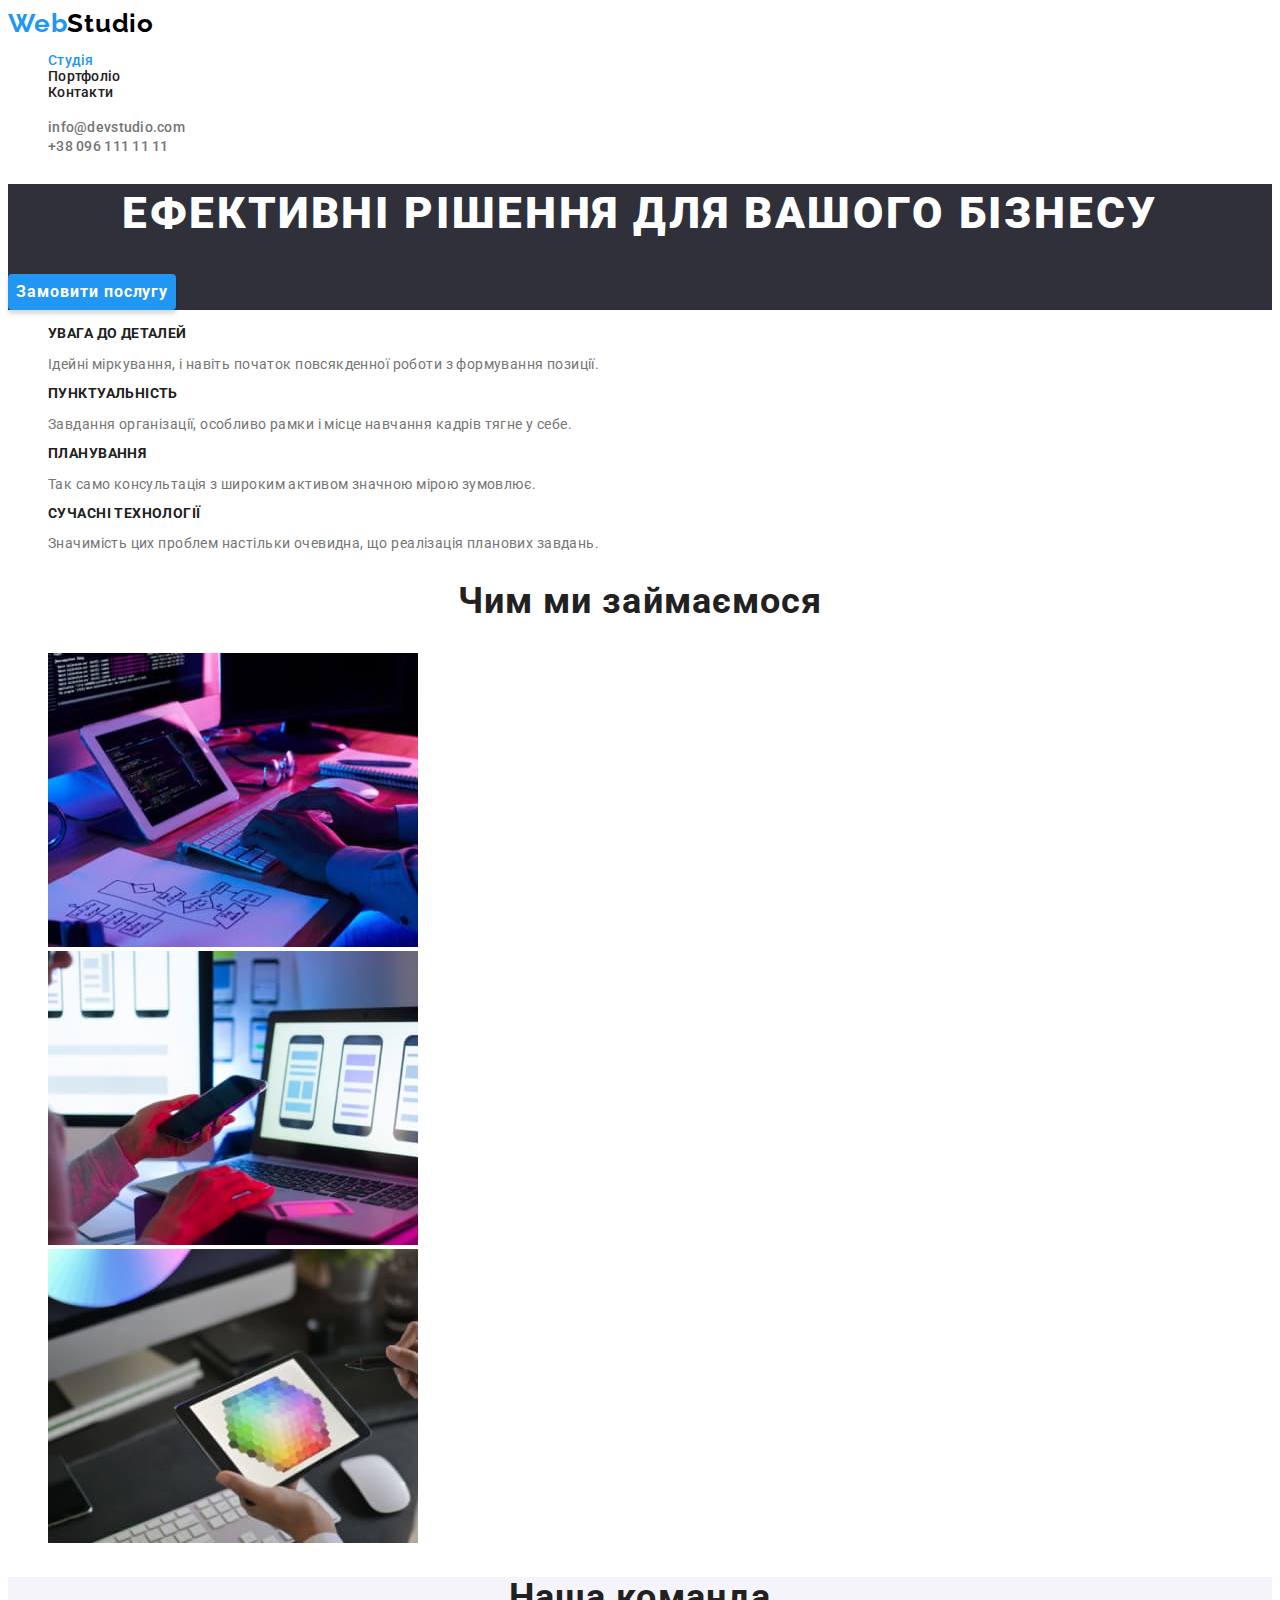
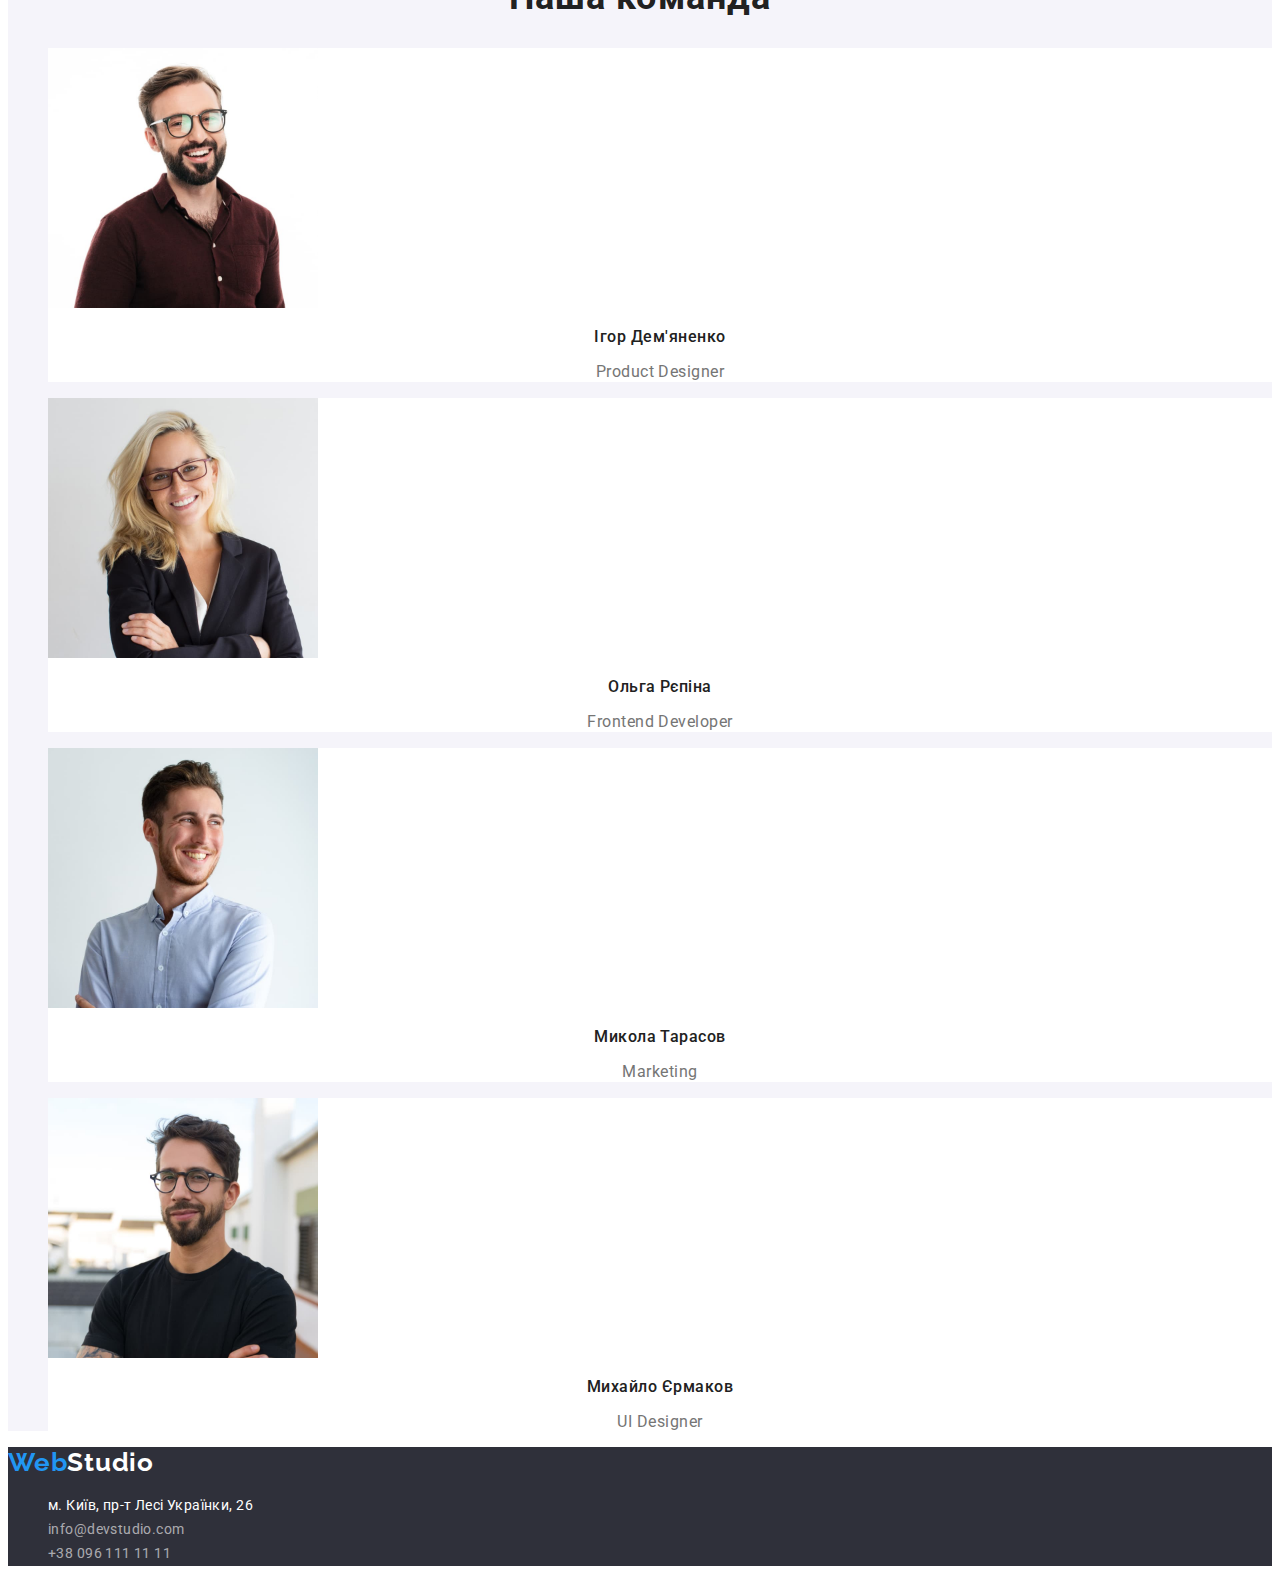
==== index.html @ 5e90a902 "start" ====
<!DOCTYPE html>
<html lang="uk">
  <head>
    <meta charset="UTF-8" />
    <meta http-equiv="X-UA-Compatible" content="IE=edge" />
    <meta name="viewport" content="width=device-width, initial-scale=1.0" />
    <title>Студія</title>

    <link rel="preconnect" href="https://fonts.googleapis.com" />
    <link rel="preconnect" href="https://fonts.gstatic.com" crossorigin />
    <link
      href="https://fonts.googleapis.com/css2?family=Raleway:wght@700&family=Roboto:wght@400;500;700;900&display=swap"
      rel="stylesheet"
    />
    <link rel="stylesheet" href="./css/style.css" />
  </head>

  <body>
    <header>
      <a class="logo" lang="en" href="./index.html">
        Web<span class="logo-part">Studio</span>
      </a>
      <nav>
        <ul class="navigation list">
          <li class="navigation-item">
            <a class="navigation-link link current" href="#">Студія</a>
          </li>
          <li class="navigation-item">
            <a class="navigation-link link" href="./portfolio.html"
              >Портфоліо</a
            >
          </li>
          <li class="navigation-item">
            <a class="navigation-link link" href="#">Контакти</a>
          </li>
        </ul>
      </nav>
      <ul class="list">
        <li>
          <a class="header-mail link" href="mailto:info@devstudio.com"
            >info@devstudio.com</a
          >
        </li>
        <li>
          <a class="header-tel link" href="tel:+380961111111"
            >+38 096 111 11 11</a
          >
        </li>
      </ul>
    </header>
    <main>
      <section class="hero">
        <h1 class="hero-title">Ефективні рішення для вашого бізнесу</h1>
        <button class="hero-btn" type="button">Замовити послугу</button>
      </section>

      <section class="advantage">
        <h2 class="visually-hidden">Переваги</h2>
        <ul class="list">
          <li>
            <h3 class="adventage-title">УВАГА ДО ДЕТАЛЕЙ</h3>
            <p class="adventage-text">
              Ідейні міркування, і навіть початок повсякденної роботи з
              формування позиції.
            </p>
          </li>
          <li>
            <h3 class="adventage-title">ПУНКТУАЛЬНІСТЬ</h3>
            <p class="adventage-text">
              Завдання організації, особливо рамки і місце навчання кадрів тягне
              у себе.
            </p>
          </li>
          <li>
            <h3 class="adventage-title">ПЛАНУВАННЯ</h3>
            <p class="adventage-text">
              Так само консультація з широким активом значною мірою зумовлює.
            </p>
          </li>
          <li>
            <h3 class="adventage-title">СУЧАСНІ ТЕХНОЛОГІЇ</h3>
            <p class="adventage-text">
              Значимість цих проблем настільки очевидна, що реалізація планових
              завдань.
            </p>
          </li>
        </ul>
      </section>

      <section class="examples">
        <h2 class="examples-title">Чим ми займаємося</h2>
        <ul class="list">
          <li>
            <img
              src="./images/code.jpg"
              alt="чоловік пише код"
              width="370"
              height="294"
            />
          </li>
          <li>
            <img
              src="./images/design.jpg"
              alt="жінка вибирає дизайн телефону"
              width="370"
              height="294"
            />
          </li>
          <li>
            <img
              src="./images/color.jpg"
              alt="дизайнер підбирає кольорову гаму"
              width="370"
              height="294"
            />
          </li>
        </ul>
      </section>

      <section class="team">
        <h2 class="team-title">Наша команда</h2>
        <ul class="team-list list">
          <li class="team-list-item">
            <img
              src="./images/igor.jpg"
              alt="фото Ігор Дем'яненко"
              width="270"
              height="260"
            />
            <h3 class="team-list-name">Ігор Дем'яненко</h3>
            <p class="team-list-position" lang="en">Product Designer</p>
          </li>
          <li class="team-list-item">
            <img
              src="./images/olga.jpg"
              alt="фото Ольга Рєпіна"
              width="270"
              height="260"
            />
            <h3 class="team-list-name">Ольга Рєпіна</h3>
            <p class="team-list-position" lang="en">Frontend Developer</p>
          </li>
          <li class="team-list-item">
            <img
              src="./images/nikola.jpg"
              alt="фото Микола Тарасов"
              width="270"
              height="260"
            />
            <h3 class="team-list-name">Микола Тарасов</h3>
            <p class="team-list-position" lang="en">Marketing</p>
          </li>
          <li class="team-list-item">
            <img
              src="./images/misha.jpg"
              alt="фото Михайло Єрмаков"
              width="270"
              height="260"
            />
            <h3 class="team-list-name">Михайло Єрмаков</h3>
            <p class="team-list-position" lang="en">UI Designer</p>
          </li>
        </ul>
      </section>
    </main>

    <footer class="footer">
      <a class="logo" lang="en" href="./index.html">
        Web<span class="logo-part-footer">Studio</span>
      </a>
      <address class="adress">
        <ul class="adress-list list">
          <li class="adress-list-item">
            <a
              class="adress-location link"
              href="https://goo.gl/maps/Y96jRxVXNG4Ckdfr9"
              target="_blank"
              rel="noopener noreferrer"
              >м. Київ, пр-т Лесі Українки, 26</a
            >
          </li>
          <li class="adress-list-item">
            <a class="adress-mail link" href="mailto:info@devstudio.com"
              >info@devstudio.com</a
            >
          </li>
          <li class="adress-list-item">
            <a class="adress-tel link" href="tel:+380961111111"
              >+38 096 111 11 11</a
            >
          </li>
        </ul>
      </address>
    </footer>
  </body>
</html>
---- css/style.css ----
:root {
  --main-color: #212121;
  --link-color: #2196f3;
  --second-text-color: #757575;
  --logo-color: #000000;
  --second-color: #ffffff;
  --team-background-color: #ffffff;
  --background-color-second: #2f303a;
  --background-color-third: #f5f4fa;
  --footer-link-color: rgba(255, 255, 255, 0.6);
  --btn-background-color: #2196f3;
  --btn-second-color: #188ce8;
}

body {
  font-family: "Roboto", sans-serif;
  background-color: #ffffff;
  color: var(--main-color);
}
.list {
  list-style: none;
}

.link {
  text-decoration: none;
}
/* -----------header =============*/
.logo {
  font-family: "Raleway";
  font-style: normal;
  font-weight: 700;
  font-size: 26px;
  line-height: 1.19;
  letter-spacing: 0.03em;
  color: var(--link-color);
  text-decoration: none;
}
.logo-part {
  color: var(--logo-color);
}
.navigation {
  font-weight: 500;
  font-size: 14px;
  line-height: 1.14;
  letter-spacing: 0.02em;
  color: var(--main-color);
}

.navigation-link {
  color: var(--main-color);
}
.navigation-link:hover,
.navigation-link:focus {
  color: var(--link-color);
}
.navigation-link.current {
  color: var(--link-color);
}
.header-mail,
.header-tel {
  font-weight: 500;
  font-size: 14px;
  line-height: 1.14;
  letter-spacing: 0.02em;
  color: var(--second-text-color);
}
.header-mail:hover,
.header-tel:hover,
.header-mail:focus,
.header-tel:focus {
  color: var(--link-color);
}

/* ----------- Hero=============*/
.hero {
  background-color: var(--background-color-second);
}
.hero-title {
  font-weight: 900;
  font-size: 44px;
  line-height: 1.36;
  text-align: center;
  letter-spacing: 0.06em;
  text-transform: uppercase;
  color: var(--second-color);
}

.hero-btn {
  font-family: inherit;
  background-color: var(--btn-background-color);
  box-shadow: 0px 4px 4px rgba(0, 0, 0, 0.15);
  border-radius: 4px;
  font-weight: 700;
  font-size: 16px;
  line-height: 1.88;
  text-align: center;
  letter-spacing: 0.06em;
  border-color: transparent;
  color: var(--second-color);
  cursor: pointer;
}

.hero-btn:hover,
.hero-btn:focus {
  background-color: var(--btn-second-color);
}

/* ----------- advantage=============*/
.visually-hidden {
  position: absolute;
  white-space: nowrap;
  width: 1px;
  height: 1px;
  overflow: hidden;
  border: 0;
  padding: 0;
  clip: rect(0 0 0 0);
  clip-path: inset(50%);
  margin: -1px;
}
.adventage-title {
  font-weight: 700;
  font-size: 14px;
  line-height: 1.14;
  letter-spacing: 0.03em;
  text-transform: uppercase;
}
.adventage-text {
  font-size: 14px;
  line-height: 1 71;
  letter-spacing: 0.03em;
  color: var(--second-text-color);
}
/* ----------- exaples=============*/
.examples-title {
  font-size: 36px;
  line-height: 1.16;
  text-align: center;
  letter-spacing: 0.03em;
}

.team-title {
  font-size: 36px;
  line-height: 1.16;
  text-align: center;
  letter-spacing: 0.03em;
}
/* ----------- team=============*/

.team {
  background-color: var(--background-color-third);
}
.team-list-item {
  background-color: var(--team-background-color);
}

.team-list-name {
  font-weight: 500;
  font-size: 16px;
  line-height: 1.18;
  text-align: center;
  letter-spacing: 0.03em;
}

.team-list-position {
  font-size: 16px;
  line-height: 1.18;
  text-align: center;
  letter-spacing: 0.03em;
  color: var(--second-text-color);
}

/* ----------- footer=============*/
.footer {
  background-color: var(--background-color-second);
}

.logo-part-footer {
  color: var(--second-color);
}
.adress {
  font-style: normal;
}

.adress-location {
  font-size: 14px;
  line-height: 1.71;
  letter-spacing: 0.03em;
  color: var(--second-color);
}
.adress-tel,
.adress-mail {
  font-size: 14px;
  line-height: 1.71;
  letter-spacing: 0.03em;
  color: var(--footer-link-color);
}

.adress-tel:hover,
.adress-mail:hover,
.adress-location:hover {
  color: var(--link-color);
}

.adress-tel:focus,
.adress-mail:focus,
.adress-location:focus {
  color: var(--link-color);
}
/* ----------- portfolio=============*/

.portfolio-list-btn:hover,
.portfolio-list-btn:focus {
  color: var(--second-color);
  background-color: var(--btn-background-color);
}
.portfolio-list-btn {
  font-family: inherit;
  cursor: pointer;
  font-weight: 500;
  font-size: 16px;
  line-height: 1.62;
  border-color: transparent;
  border-radius: 4px;
  text-align: center;
  letter-spacing: 0.03em;
  background-color: var(--background-color-third);
}

.portfolio-link {
  color: var(--main-color);
  background-color: var(--background-color-third);
}

.portfolio-examples-name {
  font-size: 18px;
  line-height: 2;
  letter-spacing: 0.06em;
}
.portfolio-examples-type {
  font-size: 16px;
  line-height: 1.88;
  letter-spacing: 0.03em;
  color: var(--second-text-color);
}
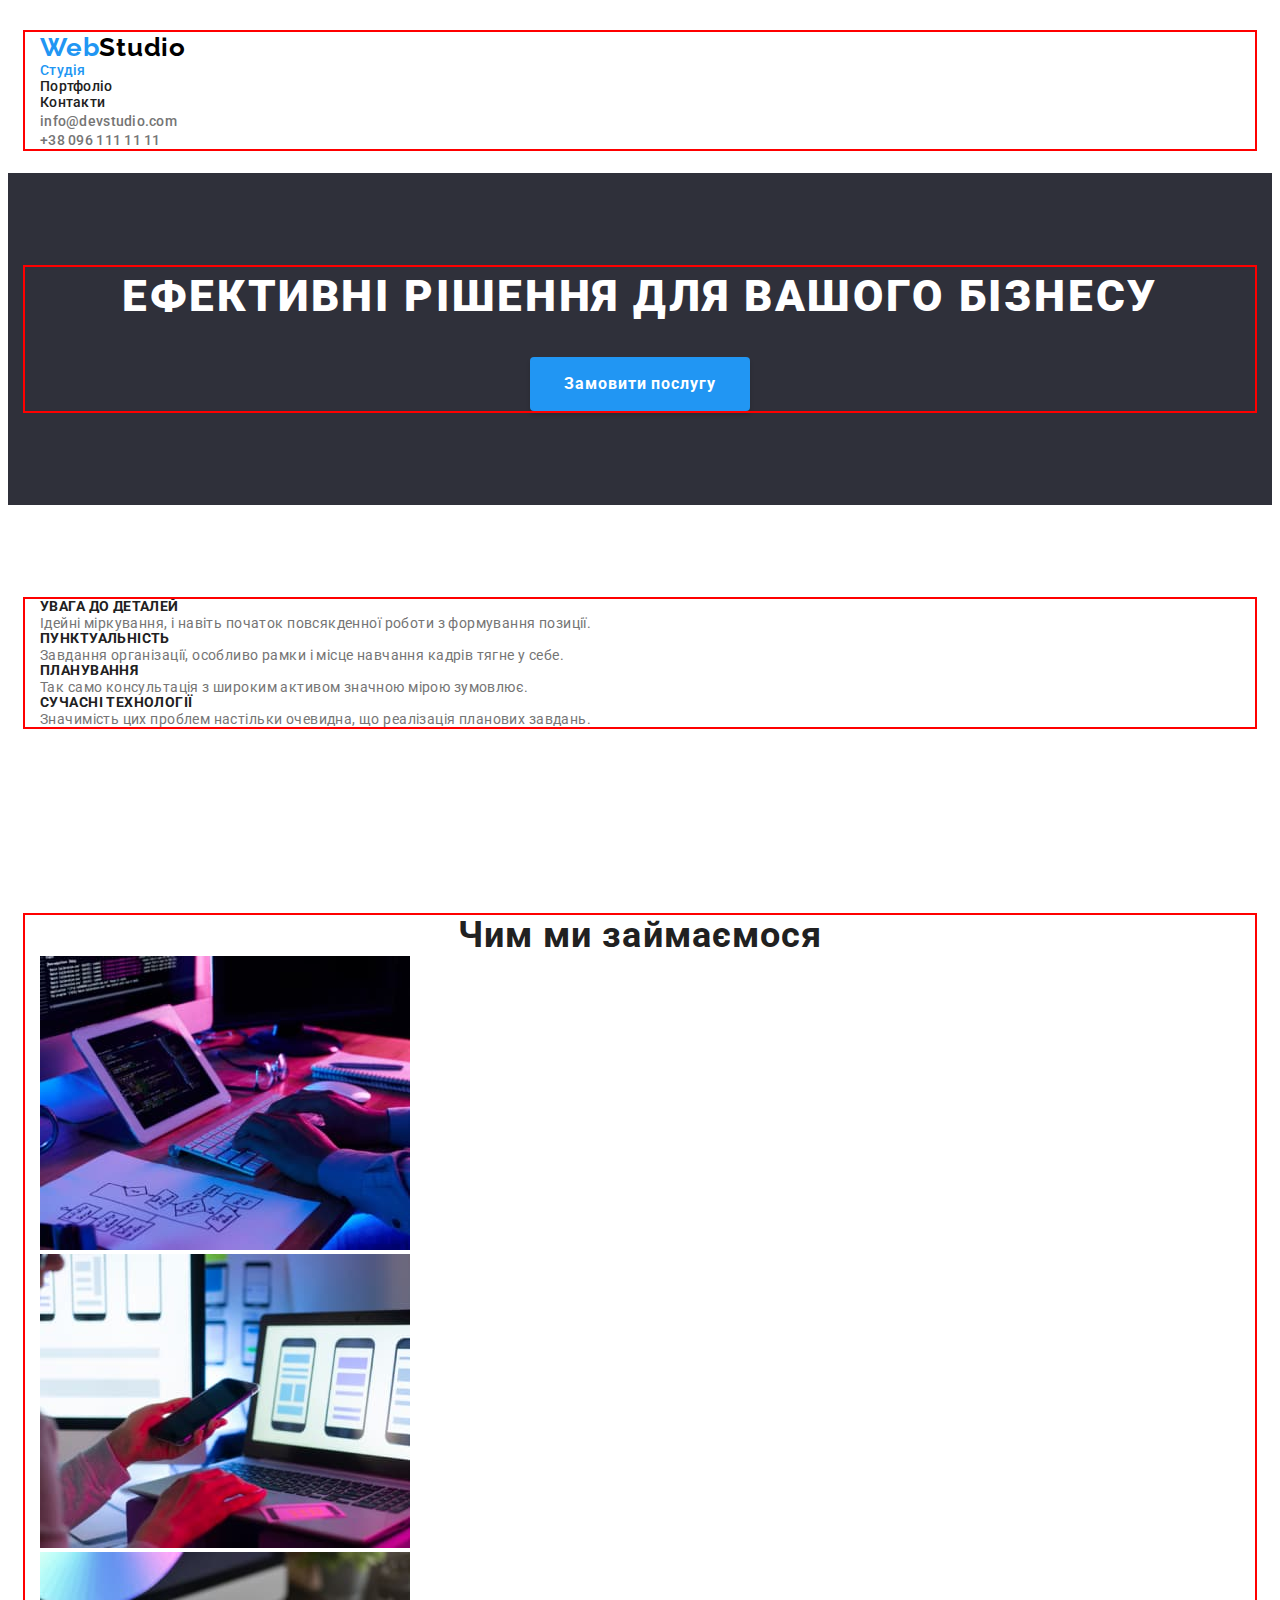
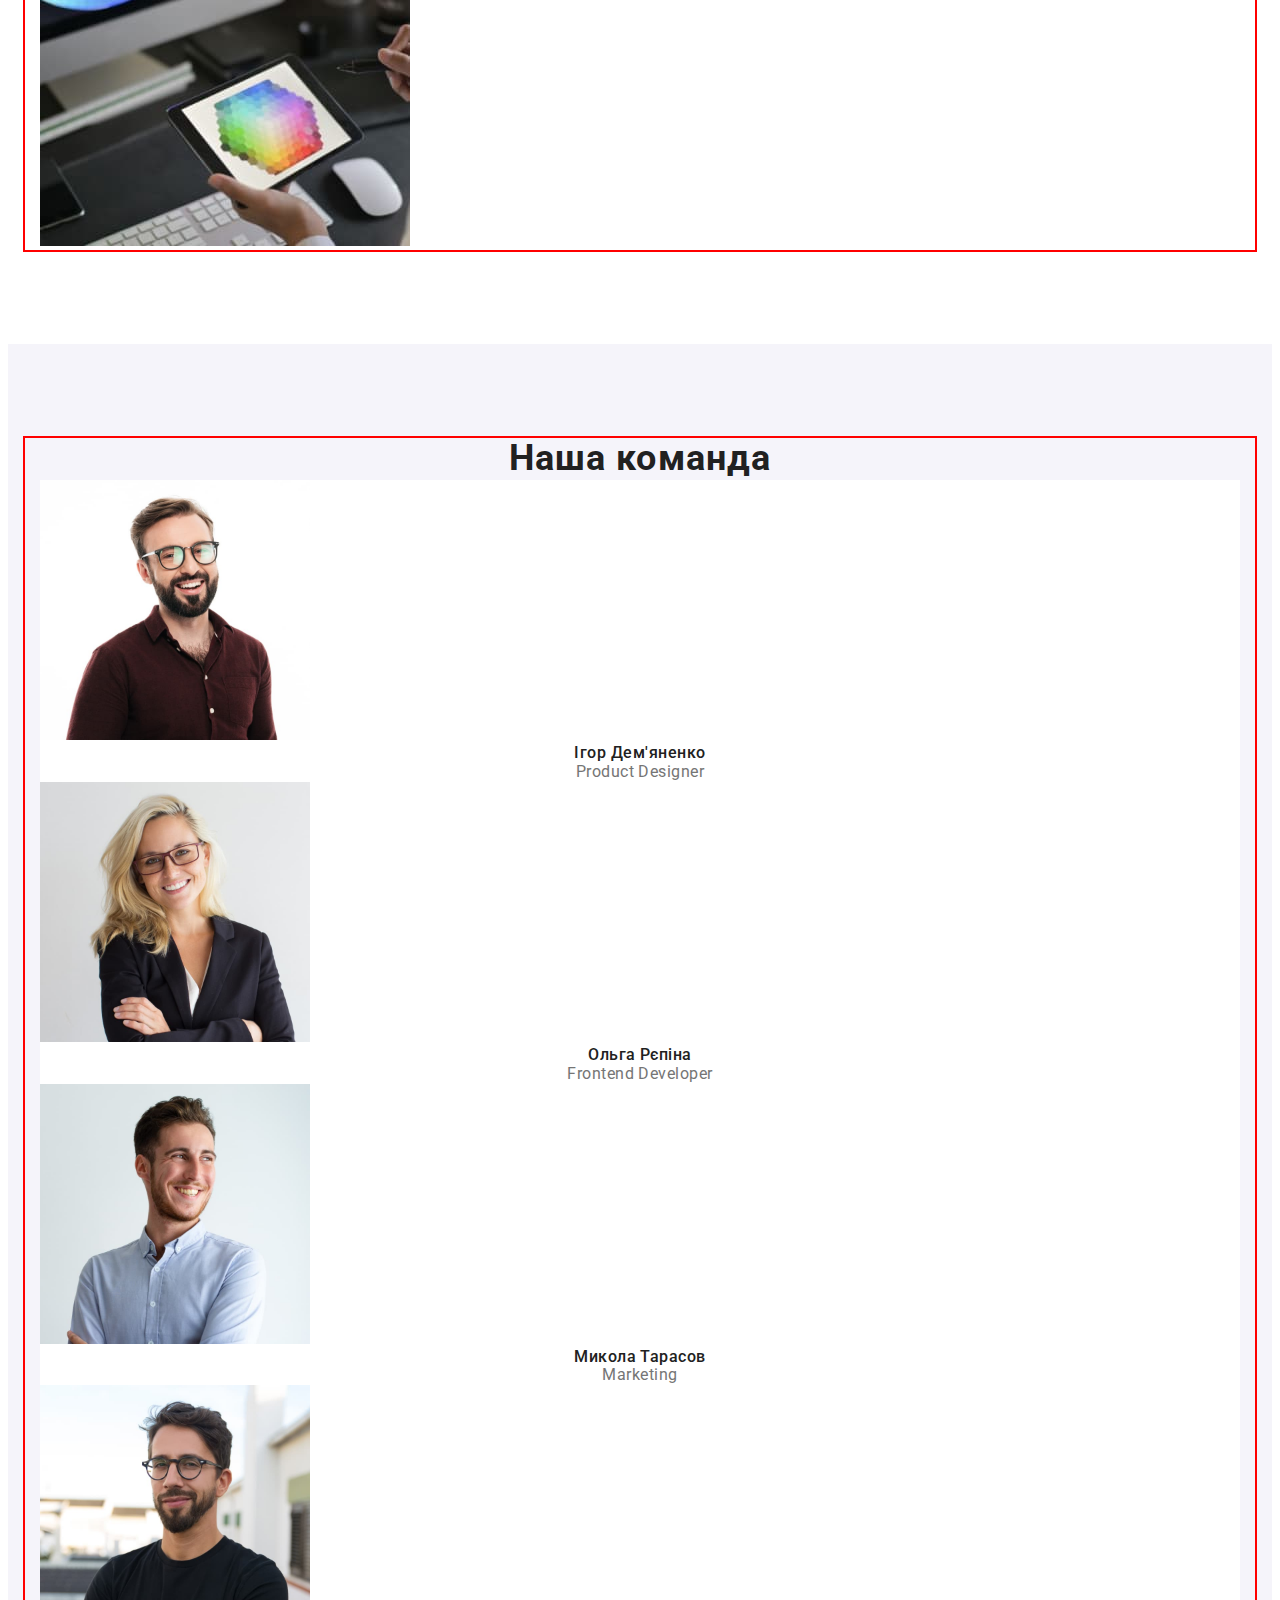
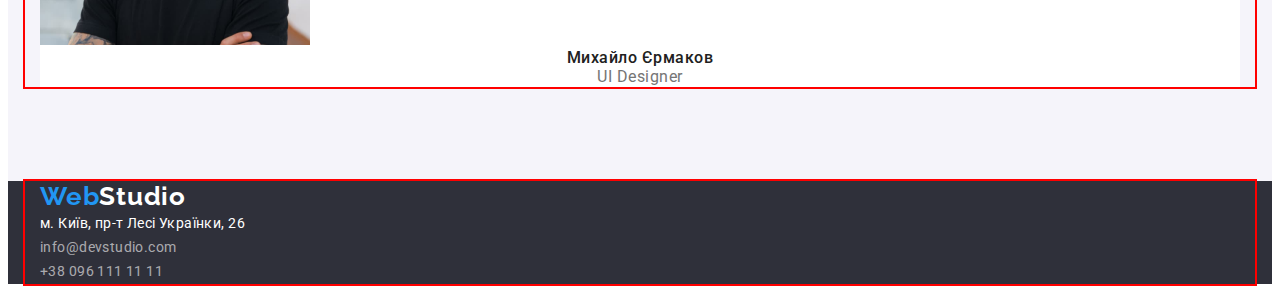
==== commit c1a76140: "button containers" ====
--- a/index.html
+++ b/index.html
@@ -12,185 +12,204 @@
       href="https://fonts.googleapis.com/css2?family=Raleway:wght@700&family=Roboto:wght@400;500;700;900&display=swap"
       rel="stylesheet"
     />
+    <link
+      rel="stylesheet"
+      href="https://cdnjs.cloudflare.com/ajax/libs/modern-normalize/1.1.0/modern-normalize.min.css"
+      integrity="sha512-wpPYUAdjBVSE4KJnH1VR1HeZfpl1ub8YT/NKx4PuQ5NmX2tKuGu6U/JRp5y+Y8XG2tV+wKQpNHVUX03MfMFn9Q=="
+      crossorigin="anonymous"
+      referrerpolicy="no-referrer"
+    />
     <link rel="stylesheet" href="./css/style.css" />
   </head>
 
   <body>
-    <header>
-      <a class="logo" lang="en" href="./index.html">
-        Web<span class="logo-part">Studio</span>
-      </a>
-      <nav>
-        <ul class="navigation list">
-          <li class="navigation-item">
-            <a class="navigation-link link current" href="#">Студія</a>
-          </li>
-          <li class="navigation-item">
-            <a class="navigation-link link" href="./portfolio.html"
-              >Портфоліо</a
-            >
-          </li>
-          <li class="navigation-item">
-            <a class="navigation-link link" href="#">Контакти</a>
-          </li>
-        </ul>
-      </nav>
-      <ul class="list">
-        <li>
-          <a class="header-mail link" href="mailto:info@devstudio.com"
-            >info@devstudio.com</a
-          >
-        </li>
-        <li>
-          <a class="header-tel link" href="tel:+380961111111"
-            >+38 096 111 11 11</a
-          >
-        </li>
-      </ul>
-    </header>
-    <main>
-      <section class="hero">
-        <h1 class="hero-title">Ефективні рішення для вашого бізнесу</h1>
-        <button class="hero-btn" type="button">Замовити послугу</button>
-      </section>
-
-      <section class="advantage">
-        <h2 class="visually-hidden">Переваги</h2>
+    <header class="header">
+      <div class="container">
+        <a class="logo" lang="en" href="./index.html">
+          Web<span class="logo-part">Studio</span>
+        </a>
+        <nav>
+          <ul class="navigation list">
+            <li class="navigation-item">
+              <a class="navigation-link link current" href="#">Студія</a>
+            </li>
+            <li class="navigation-item">
+              <a class="navigation-link link" href="./portfolio.html"
+                >Портфоліо</a
+              >
+            </li>
+            <li class="navigation-item">
+              <a class="navigation-link link" href="#">Контакти</a>
+            </li>
+          </ul>
+        </nav>
         <ul class="list">
           <li>
-            <h3 class="adventage-title">УВАГА ДО ДЕТАЛЕЙ</h3>
-            <p class="adventage-text">
-              Ідейні міркування, і навіть початок повсякденної роботи з
-              формування позиції.
-            </p>
-          </li>
-          <li>
-            <h3 class="adventage-title">ПУНКТУАЛЬНІСТЬ</h3>
-            <p class="adventage-text">
-              Завдання організації, особливо рамки і місце навчання кадрів тягне
-              у себе.
-            </p>
-          </li>
-          <li>
-            <h3 class="adventage-title">ПЛАНУВАННЯ</h3>
-            <p class="adventage-text">
-              Так само консультація з широким активом значною мірою зумовлює.
-            </p>
-          </li>
-          <li>
-            <h3 class="adventage-title">СУЧАСНІ ТЕХНОЛОГІЇ</h3>
-            <p class="adventage-text">
-              Значимість цих проблем настільки очевидна, що реалізація планових
-              завдань.
-            </p>
-          </li>
-        </ul>
-      </section>
-
-      <section class="examples">
-        <h2 class="examples-title">Чим ми займаємося</h2>
-        <ul class="list">
-          <li>
-            <img
-              src="./images/code.jpg"
-              alt="чоловік пише код"
-              width="370"
-              height="294"
-            />
-          </li>
-          <li>
-            <img
-              src="./images/design.jpg"
-              alt="жінка вибирає дизайн телефону"
-              width="370"
-              height="294"
-            />
-          </li>
-          <li>
-            <img
-              src="./images/color.jpg"
-              alt="дизайнер підбирає кольорову гаму"
-              width="370"
-              height="294"
-            />
-          </li>
-        </ul>
-      </section>
-
-      <section class="team">
-        <h2 class="team-title">Наша команда</h2>
-        <ul class="team-list list">
-          <li class="team-list-item">
-            <img
-              src="./images/igor.jpg"
-              alt="фото Ігор Дем'яненко"
-              width="270"
-              height="260"
-            />
-            <h3 class="team-list-name">Ігор Дем'яненко</h3>
-            <p class="team-list-position" lang="en">Product Designer</p>
-          </li>
-          <li class="team-list-item">
-            <img
-              src="./images/olga.jpg"
-              alt="фото Ольга Рєпіна"
-              width="270"
-              height="260"
-            />
-            <h3 class="team-list-name">Ольга Рєпіна</h3>
-            <p class="team-list-position" lang="en">Frontend Developer</p>
-          </li>
-          <li class="team-list-item">
-            <img
-              src="./images/nikola.jpg"
-              alt="фото Микола Тарасов"
-              width="270"
-              height="260"
-            />
-            <h3 class="team-list-name">Микола Тарасов</h3>
-            <p class="team-list-position" lang="en">Marketing</p>
-          </li>
-          <li class="team-list-item">
-            <img
-              src="./images/misha.jpg"
-              alt="фото Михайло Єрмаков"
-              width="270"
-              height="260"
-            />
-            <h3 class="team-list-name">Михайло Єрмаков</h3>
-            <p class="team-list-position" lang="en">UI Designer</p>
-          </li>
-        </ul>
-      </section>
-    </main>
-
-    <footer class="footer">
-      <a class="logo" lang="en" href="./index.html">
-        Web<span class="logo-part-footer">Studio</span>
-      </a>
-      <address class="adress">
-        <ul class="adress-list list">
-          <li class="adress-list-item">
-            <a
-              class="adress-location link"
-              href="https://goo.gl/maps/Y96jRxVXNG4Ckdfr9"
-              target="_blank"
-              rel="noopener noreferrer"
-              >м. Київ, пр-т Лесі Українки, 26</a
-            >
-          </li>
-          <li class="adress-list-item">
-            <a class="adress-mail link" href="mailto:info@devstudio.com"
+            <a class="header-mail link" href="mailto:info@devstudio.com"
               >info@devstudio.com</a
             >
           </li>
-          <li class="adress-list-item">
-            <a class="adress-tel link" href="tel:+380961111111"
+          <li>
+            <a class="header-tel link" href="tel:+380961111111"
               >+38 096 111 11 11</a
             >
           </li>
         </ul>
-      </address>
+      </div>
+    </header>
+    <main>
+      <section class="hero section">
+        <div class="container">
+          <h1 class="hero-title">Ефективні рішення для вашого бізнесу</h1>
+          <button class="hero-btn" type="button">Замовити послугу</button>
+        </div>
+      </section>
+
+      <section class="advantage section">
+        <div class="container">
+          <h2 class="visually-hidden">Переваги</h2>
+          <ul class="list">
+            <li>
+              <h3 class="adventage-title">УВАГА ДО ДЕТАЛЕЙ</h3>
+              <p class="adventage-text">
+                Ідейні міркування, і навіть початок повсякденної роботи з
+                формування позиції.
+              </p>
+            </li>
+            <li>
+              <h3 class="adventage-title">ПУНКТУАЛЬНІСТЬ</h3>
+              <p class="adventage-text">
+                Завдання організації, особливо рамки і місце навчання кадрів
+                тягне у себе.
+              </p>
+            </li>
+            <li>
+              <h3 class="adventage-title">ПЛАНУВАННЯ</h3>
+              <p class="adventage-text">
+                Так само консультація з широким активом значною мірою зумовлює.
+              </p>
+            </li>
+            <li>
+              <h3 class="adventage-title">СУЧАСНІ ТЕХНОЛОГІЇ</h3>
+              <p class="adventage-text">
+                Значимість цих проблем настільки очевидна, що реалізація
+                планових завдань.
+              </p>
+            </li>
+          </ul>
+        </div>
+      </section>
+
+      <section class="examples section">
+        <div class="container">
+          <h2 class="examples-title">Чим ми займаємося</h2>
+          <ul class="list">
+            <li>
+              <img
+                src="./images/code.jpg"
+                alt="чоловік пише код"
+                width="370"
+                height="294"
+              />
+            </li>
+            <li>
+              <img
+                src="./images/design.jpg"
+                alt="жінка вибирає дизайн телефону"
+                width="370"
+                height="294"
+              />
+            </li>
+            <li>
+              <img
+                src="./images/color.jpg"
+                alt="дизайнер підбирає кольорову гаму"
+                width="370"
+                height="294"
+              />
+            </li>
+          </ul>
+        </div>
+      </section>
+
+      <section class="team section">
+        <div class="container">
+          <h2 class="team-title">Наша команда</h2>
+          <ul class="team-list list">
+            <li class="team-list-item">
+              <img
+                src="./images/igor.jpg"
+                alt="фото Ігор Дем'яненко"
+                width="270"
+                height="260"
+              />
+              <h3 class="team-list-name">Ігор Дем'яненко</h3>
+              <p class="team-list-position" lang="en">Product Designer</p>
+            </li>
+            <li class="team-list-item">
+              <img
+                src="./images/olga.jpg"
+                alt="фото Ольга Рєпіна"
+                width="270"
+                height="260"
+              />
+              <h3 class="team-list-name">Ольга Рєпіна</h3>
+              <p class="team-list-position" lang="en">Frontend Developer</p>
+            </li>
+            <li class="team-list-item">
+              <img
+                src="./images/nikola.jpg"
+                alt="фото Микола Тарасов"
+                width="270"
+                height="260"
+              />
+              <h3 class="team-list-name">Микола Тарасов</h3>
+              <p class="team-list-position" lang="en">Marketing</p>
+            </li>
+            <li class="team-list-item">
+              <img
+                src="./images/misha.jpg"
+                alt="фото Михайло Єрмаков"
+                width="270"
+                height="260"
+              />
+              <h3 class="team-list-name">Михайло Єрмаков</h3>
+              <p class="team-list-position" lang="en">UI Designer</p>
+            </li>
+          </ul>
+        </div>
+      </section>
+    </main>
+
+    <footer class="footer">
+      <div class="container">
+        <a class="logo" lang="en" href="./index.html">
+          Web<span class="logo-part-footer">Studio</span>
+        </a>
+        <address class="adress">
+          <ul class="adress-list list">
+            <li class="adress-list-item">
+              <a
+                class="adress-location link"
+                href="https://goo.gl/maps/Y96jRxVXNG4Ckdfr9"
+                target="_blank"
+                rel="noopener noreferrer"
+                >м. Київ, пр-т Лесі Українки, 26</a
+              >
+            </li>
+            <li class="adress-list-item">
+              <a class="adress-mail link" href="mailto:info@devstudio.com"
+                >info@devstudio.com</a
+              >
+            </li>
+            <li class="adress-list-item">
+              <a class="adress-tel link" href="tel:+380961111111"
+                >+38 096 111 11 11</a
+              >
+            </li>
+          </ul>
+        </address>
+      </div>
     </footer>
   </body>
 </html>
--- a/css/style.css
+++ b/css/style.css
@@ -17,6 +17,21 @@
   background-color: #ffffff;
   color: var(--main-color);
 }
+p,
+h1,
+h2,
+h3,
+h4,
+h5,
+h6 {
+  margin: 0;
+}
+
+ul {
+  margin: 0;
+  padding-left: 0;
+}
+
 .list {
   list-style: none;
 }
@@ -24,7 +39,24 @@
 .link {
   text-decoration: none;
 }
+
+.container {
+  width: 1200px;
+  padding-left: 15px;
+  padding-right: 15px;
+  outline: 2px solid red;
+  margin: 0 auto;
+}
+.section {
+  padding-top: 94px;
+  padding-bottom: 94px;
+}
 /* -----------header =============*/
+.header {
+  padding-top: 24px;
+  padding-bottom: 24px;
+}
+
 .logo {
   font-family: "Raleway";
   font-style: normal;
@@ -74,15 +106,18 @@
 /* ----------- Hero=============*/
 .hero {
   background-color: var(--background-color-second);
+  text-align: center;
 }
 .hero-title {
   font-weight: 900;
   font-size: 44px;
   line-height: 1.36;
-  text-align: center;
+  /* text-align: center; */
   letter-spacing: 0.06em;
   text-transform: uppercase;
   color: var(--second-color);
+
+  margin-bottom: 30px;
 }
 
 .hero-btn {
@@ -98,6 +133,8 @@
   border-color: transparent;
   color: var(--second-color);
   cursor: pointer;
+  padding: 10px 32px;
+  min-width: 216px;
 }
 
 .hero-btn:hover,
@@ -225,6 +262,26 @@
   text-align: center;
   letter-spacing: 0.03em;
   background-color: var(--background-color-third);
+
+  padding: 6px 22px;
+}
+
+.portfolio-list-btn .btn-all {
+  width: 73px;
+  padding: 6px 25px;
+}
+.btn-web {
+  width: 125px;
+}
+.btn-app {
+  width: 112px;
+}
+.btn-design {
+  width: 103px;
+}
+
+.btn-marketing {
+  width: 130px;
 }
 
 .portfolio-link {
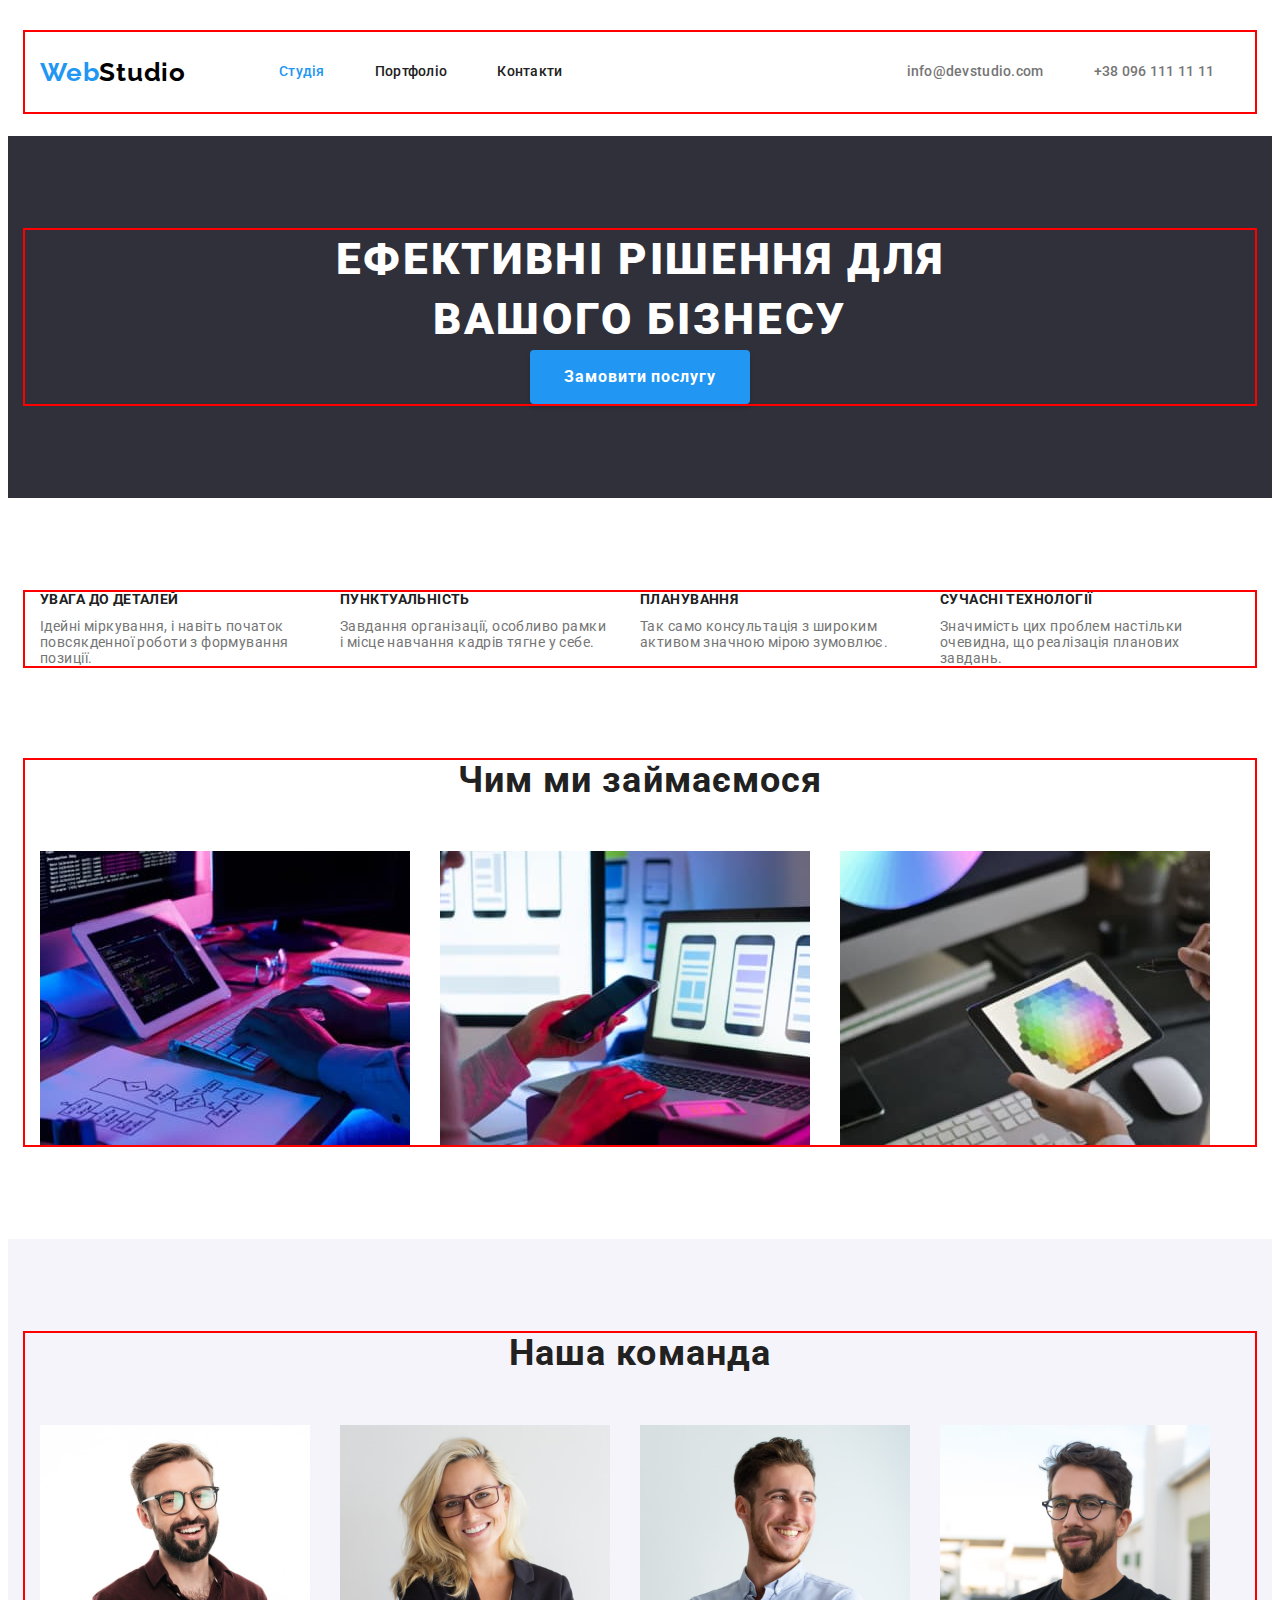
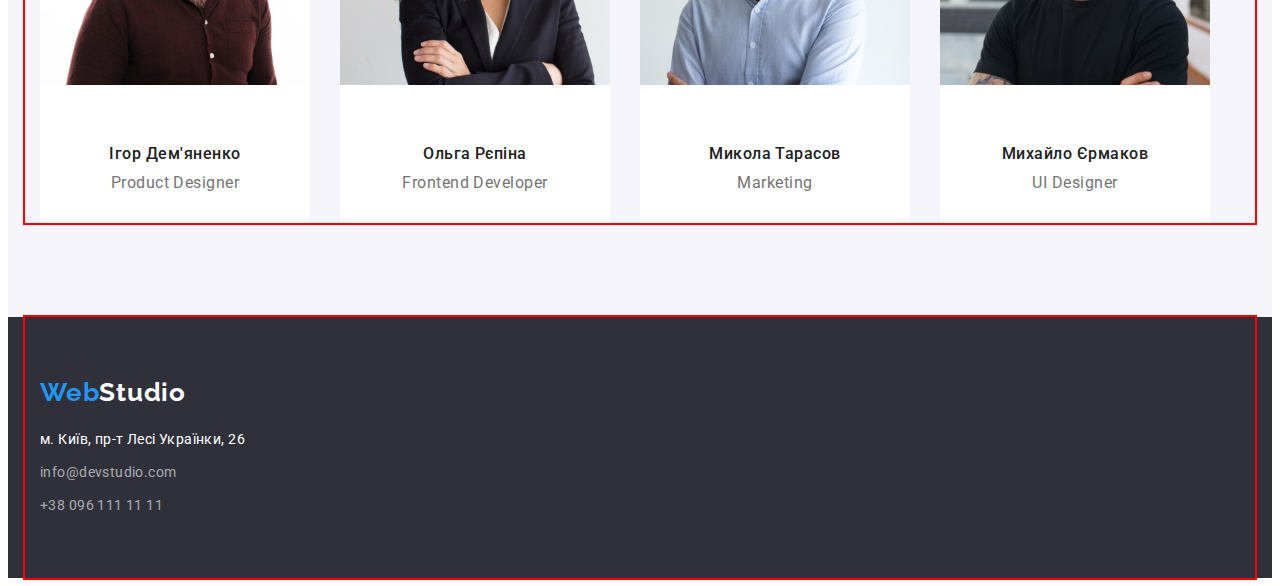
==== commit cfa0db04: "first page flex" ====
--- a/index.html
+++ b/index.html
@@ -24,7 +24,7 @@
 
   <body>
     <header class="header">
-      <div class="container">
+      <div class="container header-container">
         <a class="logo" lang="en" href="./index.html">
           Web<span class="logo-part">Studio</span>
         </a>
@@ -43,7 +43,7 @@
             </li>
           </ul>
         </nav>
-        <ul class="list">
+        <ul class="list contact-list">
           <li>
             <a class="header-mail link" href="mailto:info@devstudio.com"
               >info@devstudio.com</a
@@ -68,7 +68,7 @@
       <section class="advantage section">
         <div class="container">
           <h2 class="visually-hidden">Переваги</h2>
-          <ul class="list">
+          <ul class="list adventage-list">
             <li>
               <h3 class="adventage-title">УВАГА ДО ДЕТАЛЕЙ</h3>
               <p class="adventage-text">
@@ -103,7 +103,7 @@
       <section class="examples section">
         <div class="container">
           <h2 class="examples-title">Чим ми займаємося</h2>
-          <ul class="list">
+          <ul class="list examples-list">
             <li>
               <img
                 src="./images/code.jpg"
@@ -143,8 +143,10 @@
                 width="270"
                 height="260"
               />
-              <h3 class="team-list-name">Ігор Дем'яненко</h3>
-              <p class="team-list-position" lang="en">Product Designer</p>
+              <div class="img-sign">
+                <h3 class="team-list-name">Ігор Дем'яненко</h3>
+                <p class="team-list-position" lang="en">Product Designer</p>
+              </div>
             </li>
             <li class="team-list-item">
               <img
@@ -153,8 +155,10 @@
                 width="270"
                 height="260"
               />
-              <h3 class="team-list-name">Ольга Рєпіна</h3>
-              <p class="team-list-position" lang="en">Frontend Developer</p>
+              <div class="img-sign">
+                <h3 class="team-list-name">Ольга Рєпіна</h3>
+                <p class="team-list-position" lang="en">Frontend Developer</p>
+              </div>
             </li>
             <li class="team-list-item">
               <img
@@ -163,8 +167,10 @@
                 width="270"
                 height="260"
               />
-              <h3 class="team-list-name">Микола Тарасов</h3>
-              <p class="team-list-position" lang="en">Marketing</p>
+              <div class="img-sign">
+                <h3 class="team-list-name">Микола Тарасов</h3>
+                <p class="team-list-position" lang="en">Marketing</p>
+              </div>
             </li>
             <li class="team-list-item">
               <img
@@ -173,8 +179,10 @@
                 width="270"
                 height="260"
               />
-              <h3 class="team-list-name">Михайло Єрмаков</h3>
-              <p class="team-list-position" lang="en">UI Designer</p>
+              <div class="img-sign">
+                <h3 class="team-list-name">Михайло Єрмаков</h3>
+                <p class="team-list-position" lang="en">UI Designer</p>
+              </div>
             </li>
           </ul>
         </div>
@@ -183,7 +191,7 @@
 
     <footer class="footer">
       <div class="container">
-        <a class="logo" lang="en" href="./index.html">
+        <a class="logo logo-footer" lang="en" href="./index.html">
           Web<span class="logo-part-footer">Studio</span>
         </a>
         <address class="adress">
--- a/css/style.css
+++ b/css/style.css
@@ -32,6 +32,12 @@
   padding-left: 0;
 }
 
+img {
+  display: block;
+  max-width: 100%;
+  height: auto;
+}
+
 .list {
   list-style: none;
 }
@@ -57,7 +63,18 @@
   padding-bottom: 24px;
 }
 
+.header-container {
+  display: flex;
+  align-items: center;
+  justify-content: flex-;
+}
+
 .logo {
+  padding-top: 24px;
+  padding-bottom: 24px;
+  margin-right: 93px;
+  display: block;
+
   font-family: "Raleway";
   font-style: normal;
   font-weight: 700;
@@ -71,6 +88,10 @@
   color: var(--logo-color);
 }
 .navigation {
+  display: flex;
+  gap: 50px;
+  margin-right: 344px;
+
   font-weight: 500;
   font-size: 14px;
   line-height: 1.14;
@@ -80,6 +101,9 @@
 
 .navigation-link {
   color: var(--main-color);
+  padding-top: 32px;
+  padding-bottom: 32px;
+  display: block;
 }
 .navigation-link:hover,
 .navigation-link:focus {
@@ -88,8 +112,18 @@
 .navigation-link.current {
   color: var(--link-color);
 }
+
+.contact-list {
+  display: flex;
+  gap: 50px;
+}
+
 .header-mail,
 .header-tel {
+  display: block;
+  padding-top: 32px;
+  padding-bottom: 32px;
+
   font-weight: 500;
   font-size: 14px;
   line-height: 1.14;
@@ -109,18 +143,22 @@
   text-align: center;
 }
 .hero-title {
+  margin-bottom: 30px;
+  max-width: 696px;
+  margin: 0 auto;
+
   font-weight: 900;
   font-size: 44px;
   line-height: 1.36;
-  /* text-align: center; */
   letter-spacing: 0.06em;
   text-transform: uppercase;
   color: var(--second-color);
-
-  margin-bottom: 30px;
 }
 
 .hero-btn {
+  padding: 10px 32px;
+  min-width: 216px;
+
   font-family: inherit;
   background-color: var(--btn-background-color);
   box-shadow: 0px 4px 4px rgba(0, 0, 0, 0.15);
@@ -133,8 +171,6 @@
   border-color: transparent;
   color: var(--second-color);
   cursor: pointer;
-  padding: 10px 32px;
-  min-width: 216px;
 }
 
 .hero-btn:hover,
@@ -155,7 +191,19 @@
   clip-path: inset(50%);
   margin: -1px;
 }
+
+.adventage-list {
+  display: flex;
+  gap: 30px;
+}
+.adventage-list li {
+  max-width: 270px;
+  display: block;
+}
+
 .adventage-title {
+  margin-bottom: 10px;
+
   font-weight: 700;
   font-size: 14px;
   line-height: 1.14;
@@ -169,7 +217,17 @@
   color: var(--second-text-color);
 }
 /* ----------- exaples=============*/
+.examples {
+  padding-top: 0px;
+}
+.examples-list {
+  display: flex;
+  gap: 30px;
+}
+
 .examples-title {
+  margin-bottom: 50px;
+
   font-size: 36px;
   line-height: 1.16;
   text-align: center;
@@ -186,23 +244,38 @@
 
 .team {
   background-color: var(--background-color-third);
+  text-align: center;
+}
+
+.team-list {
+  display: flex;
+  text-align: center;
+  gap: 30px;
+}
+.img-sign {
+  padding-top: 30px;
+  padding-bottom: 30px;
 }
 .team-list-item {
   background-color: var(--team-background-color);
 }
+.team-title {
+  margin-bottom: 50px;
+  display: inline-block;
+}
 
 .team-list-name {
   font-weight: 500;
   font-size: 16px;
   line-height: 1.18;
-  text-align: center;
-  letter-spacing: 0.03em;
+  letter-spacing: 0.03em;
+  margin-top: 30px;
+  margin-bottom: 10px;
 }
 
 .team-list-position {
   font-size: 16px;
   line-height: 1.18;
-  text-align: center;
   letter-spacing: 0.03em;
   color: var(--second-text-color);
 }
@@ -211,6 +284,10 @@
 .footer {
   background-color: var(--background-color-second);
 }
+.logo-footer {
+  padding-top: 60px;
+  padding-bottom: 20px;
+}
 
 .logo-part-footer {
   color: var(--second-color);
@@ -220,6 +297,9 @@
 }
 
 .adress-location {
+  margin-bottom: 9px;
+  display: inline-block;
+
   font-size: 14px;
   line-height: 1.71;
   letter-spacing: 0.03em;
@@ -227,12 +307,20 @@
 }
 .adress-tel,
 .adress-mail {
+  display: inline-block;
+
   font-size: 14px;
   line-height: 1.71;
   letter-spacing: 0.03em;
   color: var(--footer-link-color);
 }
 
+.adress-mail {
+  margin-bottom: 9px;
+}
+.adress-tel {
+  margin-bottom: 60px;
+}
 .adress-tel:hover,
 .adress-mail:hover,
 .adress-location:hover {
@@ -251,7 +339,10 @@
   color: var(--second-color);
   background-color: var(--btn-background-color);
 }
+
 .portfolio-list-btn {
+  padding: 6px 22px;
+
   font-family: inherit;
   cursor: pointer;
   font-weight: 500;
@@ -262,31 +353,16 @@
   text-align: center;
   letter-spacing: 0.03em;
   background-color: var(--background-color-third);
-
-  padding: 6px 22px;
-}
-
-.portfolio-list-btn .btn-all {
-  width: 73px;
+}
+
+.btn-all {
   padding: 6px 25px;
-}
-.btn-web {
-  width: 125px;
-}
-.btn-app {
-  width: 112px;
-}
-.btn-design {
-  width: 103px;
-}
-
-.btn-marketing {
-  width: 130px;
 }
 
 .portfolio-link {
   color: var(--main-color);
   background-color: var(--background-color-third);
+  display: block;
 }
 
 .portfolio-examples-name {
@@ -294,6 +370,7 @@
   line-height: 2;
   letter-spacing: 0.06em;
 }
+
 .portfolio-examples-type {
   font-size: 16px;
   line-height: 1.88;
